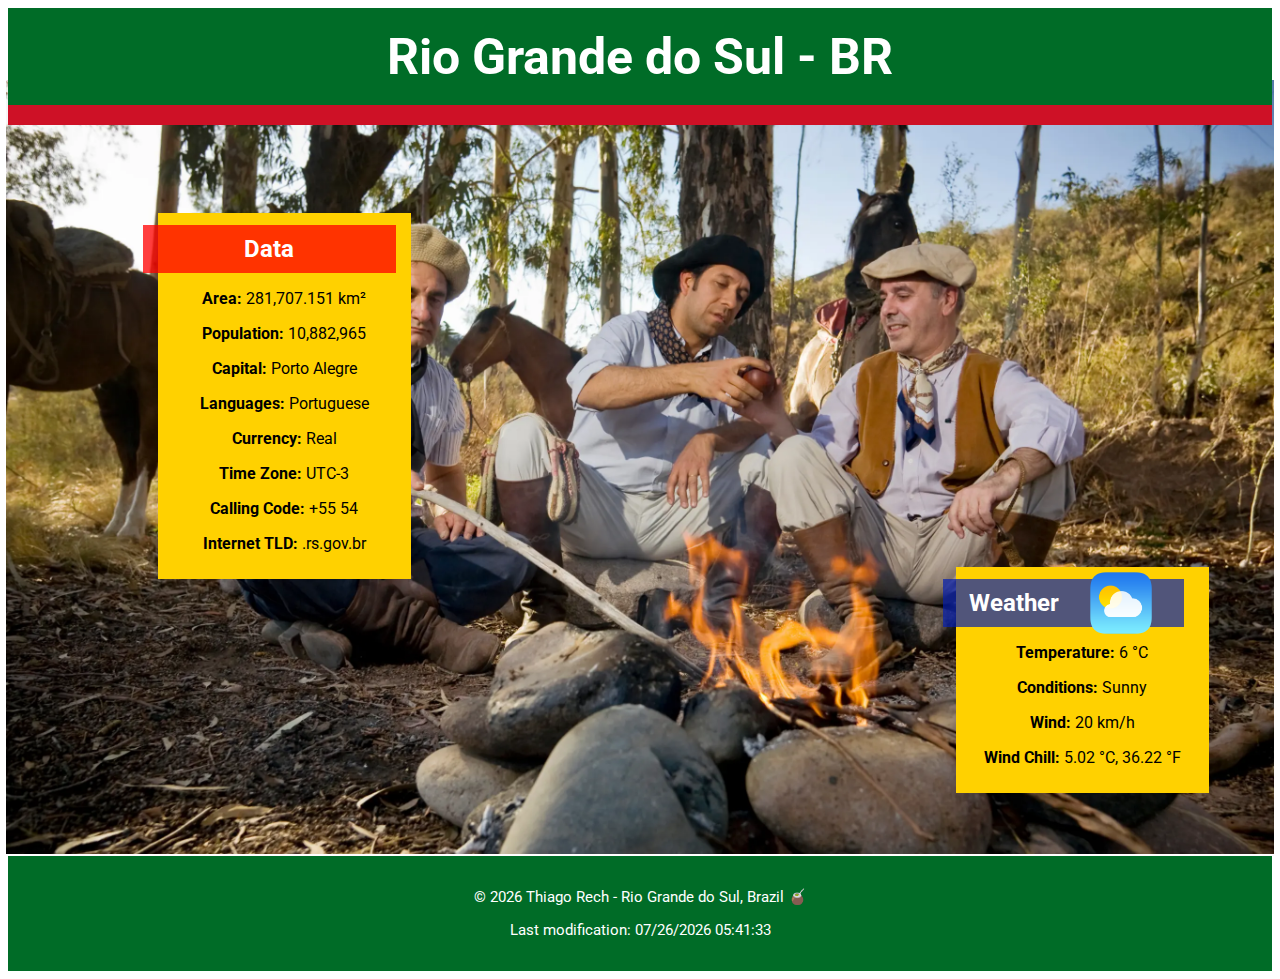
==== place.html @ c5693aca "Place Activity" ====
<!DOCTYPE html>
<html lang="en">

<head>
    <meta charset="UTF-8">
    <meta name="viewport" content="width=device-width, initial-scale=1.0">
    <title>Rio Grande do Sul - Brazil</title>
    <meta name="author" content="Thiago Rech">
    <meta name="description" content="My Place">
    <link rel="stylesheet" href="styles/place.css">
    <script src="scripts/place.js" defer></script>
</head>

<body>
    <header>
        <h1>Rio Grande do Sul - BR</h1>
    </header>
    <main>
        <div class="row1"></div>
        <picture class="place">
            <source srcset="images/churrasco.webp" media="(min-width: 1000px)">
            <source srcset="images/chimarrao.webp" media="(min-width: 500px)">
            <img src="images/chimarrao.webp" alt="Chimarrão" width="500">
        </picture>
        <div class="row2"></div>
        <div class="grid">
            <h2 id="title1">Data</h2>
            <section class="data">
                <p class="area"><strong>Area:</strong> 281,707.151 km²</p>
                <p><strong>Population:</strong> 10,882,965</p>
                <p><strong>Capital:</strong> Porto Alegre</p>
                <p><strong>Languages:</strong> Portuguese</p>
                <p><strong>Currency:</strong> Real</p>
                <p><strong>Time Zone:</strong> UTC-3</p>
                <p><strong>Calling Code:</strong> +55 54</p>
                <p class="lastP"><strong>Internet TLD:</strong> .rs.gov.br</p>
            </section>
            <h2 id="title2">Weather</h2>
            <section class="weather">
                <picture class="weatherPic">
                    <source srcset="images/weather.png" media="(min-width: 1000px)">
                    <source srcset="images/weather.png" media="(min-width: 500px)">
                    <img src="images/weather.png" alt="Weather">
                </picture>
                <p><strong>Temperature:</strong> <span id="temperature"></span></p>
                <p><strong>Conditions:</strong> <span id="conditions"></span></p>
                <p><strong>Wind:</strong> <span id="wind"></span></p>
                <p><strong>Wind Chill:</strong> <span id="windChill"></span></p>
            </section>
        </div>
    </main>
    <footer>
        <p>&copy; <span id="currentyear"></span> Thiago Rech - Rio Grande do Sul, Brazil 🧉</p>
        <p id="lastModified"></p>
    </footer>
</body>
</html>
---- styles/place.css ----
@import url('https://fonts.googleapis.com/css2?family=Roboto:wght@400;700&family=Open+Sans:wght@400;700&family=Montserrat:wght@400;700&display=swap');

body {
    font-family: 'Roboto', sans-serif;
    text-align: center;
}

h1 {
    color: var(--font-color);
    background-color: var(--main-color);
    align-items: center;
    font-size: 50px;
    margin-top: 0;
    width: 100%;
}

:root {
    --font-color: white;
    --main-color: #006C27;
    --secundary-color: #CE1126;
    --blocks-color: #FFD100;
}

.row1 {
    background-color: var(--secundary-color);
    width: 100%;
    height: 20px;
    margin: -35px 0 0 0;
}

footer {
    background-color: var(--main-color);
    color: var(--font-color);
    font-size: 15px;
    padding: 17px;
}


@media screen and (max-width: 640px) {

    h1 {
        padding: 50px 0;
    }

    h2 {
        margin-bottom: 40px;
        font-size: 7vw;
    }

    p {
        font-size: 4vw;
    }

    .lastP {
        margin-bottom: 60px;
    }

    .row2 {
        background-color: var(--main-color);
        width: 100%;
        height: 10px;
    }

    .place {
        width: 100%;
    }

    .place img {
        display: flex;
        margin: 0 auto;
        width: 100%;
        height: 100%;
        object-position: center;
    }

    .weatherPic img {
        display: flex;
        margin: 0 auto;
        width: 20%;
        height: auto;
    }
}

@media screen and (min-width: 641px) and (max-width: 1100px) {
    .grid {
        display: grid;
        grid-template-columns: 1fr 1fr;
    }

    .data {
        grid-column: 1 / 2;
        grid-row: 2 / 3;
    }

    .weather {
        grid-column: 2 / 3;
        grid-row: 2 / 3;
    }

    h1 {
        padding: 50px 0;
    }

    h2 {
        margin-bottom: 40px;
        font-size: 7vw;
    }

    p {
        font-size: 4vw;
    }

    .lastP {
        margin-bottom: 60px;
    }

    .row2 {
        background-color: var(--main-color);
        width: 100%;
        height: 10px;
    }

    .place img {
        display: flex;
        margin: 0 auto;
        width: 100%;
        height: 100%;
        object-position: center;
    }

    .place {
        width: 100%;
    }

    .weatherPic img {
        display: flex;
        margin: 0 auto;
        width: 20%;
        height: auto;
    }
}

@media screen and (min-width: 1100px) {
    h1 {
        padding: 20px 0;
    }

    .place {
        position: absolute;
        top: 80px;
        left: 0;
        width: 100%;
        z-index: -2;
    }

    .place img {
        display: flex;
        margin: 0 auto;
        width: 99%;
        height: 100%;
        object-position: center;
    }

    .data {
        background-color: var(--blocks-color);
        padding: 60px 0 10px 0;
        margin: 0 0 0 150px;
        width: 20%;
        z-index: -1;
    }

    #title1 {
        position: relative;
        background-color: rgba(255, 0, 0, 0.756);
        margin: 100px 0 -60px 135px;
        z-index: 2;
        width: 20%;
    }

    .weather {
        background-color: var(--blocks-color);
        padding: 60px 0 10px 0;
        right: 0;
        width: 20%;
        margin: 0 0 0 75%;
    }

    .weatherPic img {
        position: absolute;
        width: 70px;
        height: 70px;
        margin: -59px 0 0 0.3%;
        z-index: 2;
    }

    #title2 {
        text-align: left;
        background-color: rgba(3, 29, 177, 0.692);
        position: relative;
        padding-left: 2%;
        margin: 0 0 -60px 74%;
        z-index: 1;
        width: 17%;
    }

    h2 {
        background-color: var(--secundary-color);
        color: var(--font-color);
        padding: 10px 0;
        margin-right: 20px;
    }

    footer {
        margin-top: 5%;
    }
}
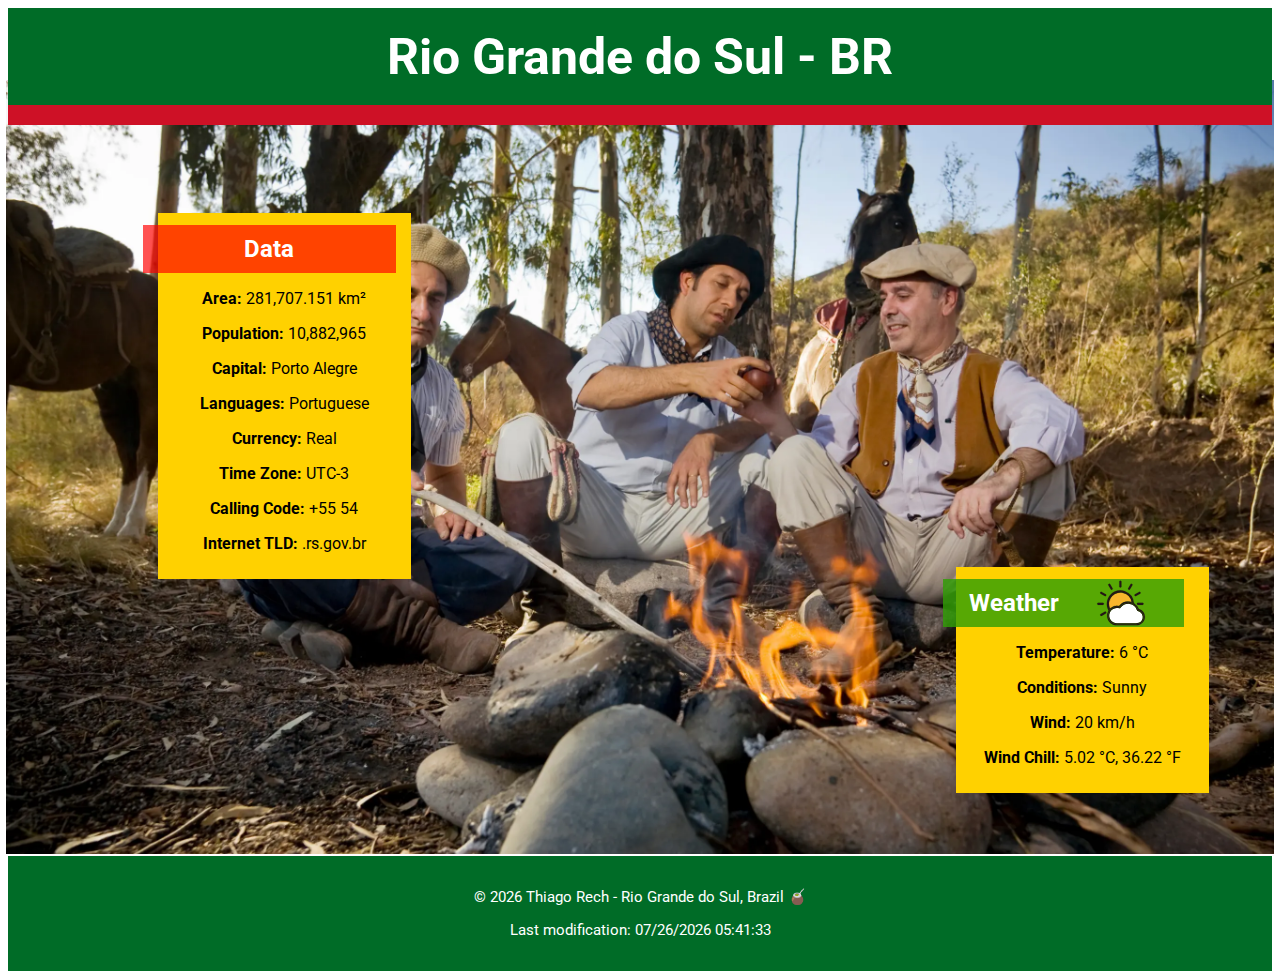
==== commit 65e12ae7: "Place - Last Changes" ====
--- a/place.html
+++ b/place.html
@@ -38,9 +38,9 @@
             <h2 id="title2">Weather</h2>
             <section class="weather">
                 <picture class="weatherPic">
-                    <source srcset="images/weather.png" media="(min-width: 1000px)">
-                    <source srcset="images/weather.png" media="(min-width: 500px)">
-                    <img src="images/weather.png" alt="Weather">
+                    <source srcset="images/weather_icon.svg" media="(min-width: 1000px)">
+                    <source srcset="images/weather_icon.svg" media="(min-width: 500px)">
+                    <img src="images/weather_icon.svg" alt="Weather">
                 </picture>
                 <p><strong>Temperature:</strong> <span id="temperature"></span></p>
                 <p><strong>Conditions:</strong> <span id="conditions"></span></p>
--- a/styles/place.css
+++ b/styles/place.css
@@ -171,7 +171,7 @@
 
     #title1 {
         position: relative;
-        background-color: rgba(255, 0, 0, 0.756);
+        background-color: rgba(255, 0, 0, 0.678);
         margin: 100px 0 -60px 135px;
         z-index: 2;
         width: 20%;
@@ -195,7 +195,7 @@
 
     #title2 {
         text-align: left;
-        background-color: rgba(3, 29, 177, 0.692);
+        background-color: rgba(48, 158, 5, 0.812);
         position: relative;
         padding-left: 2%;
         margin: 0 0 -60px 74%;
